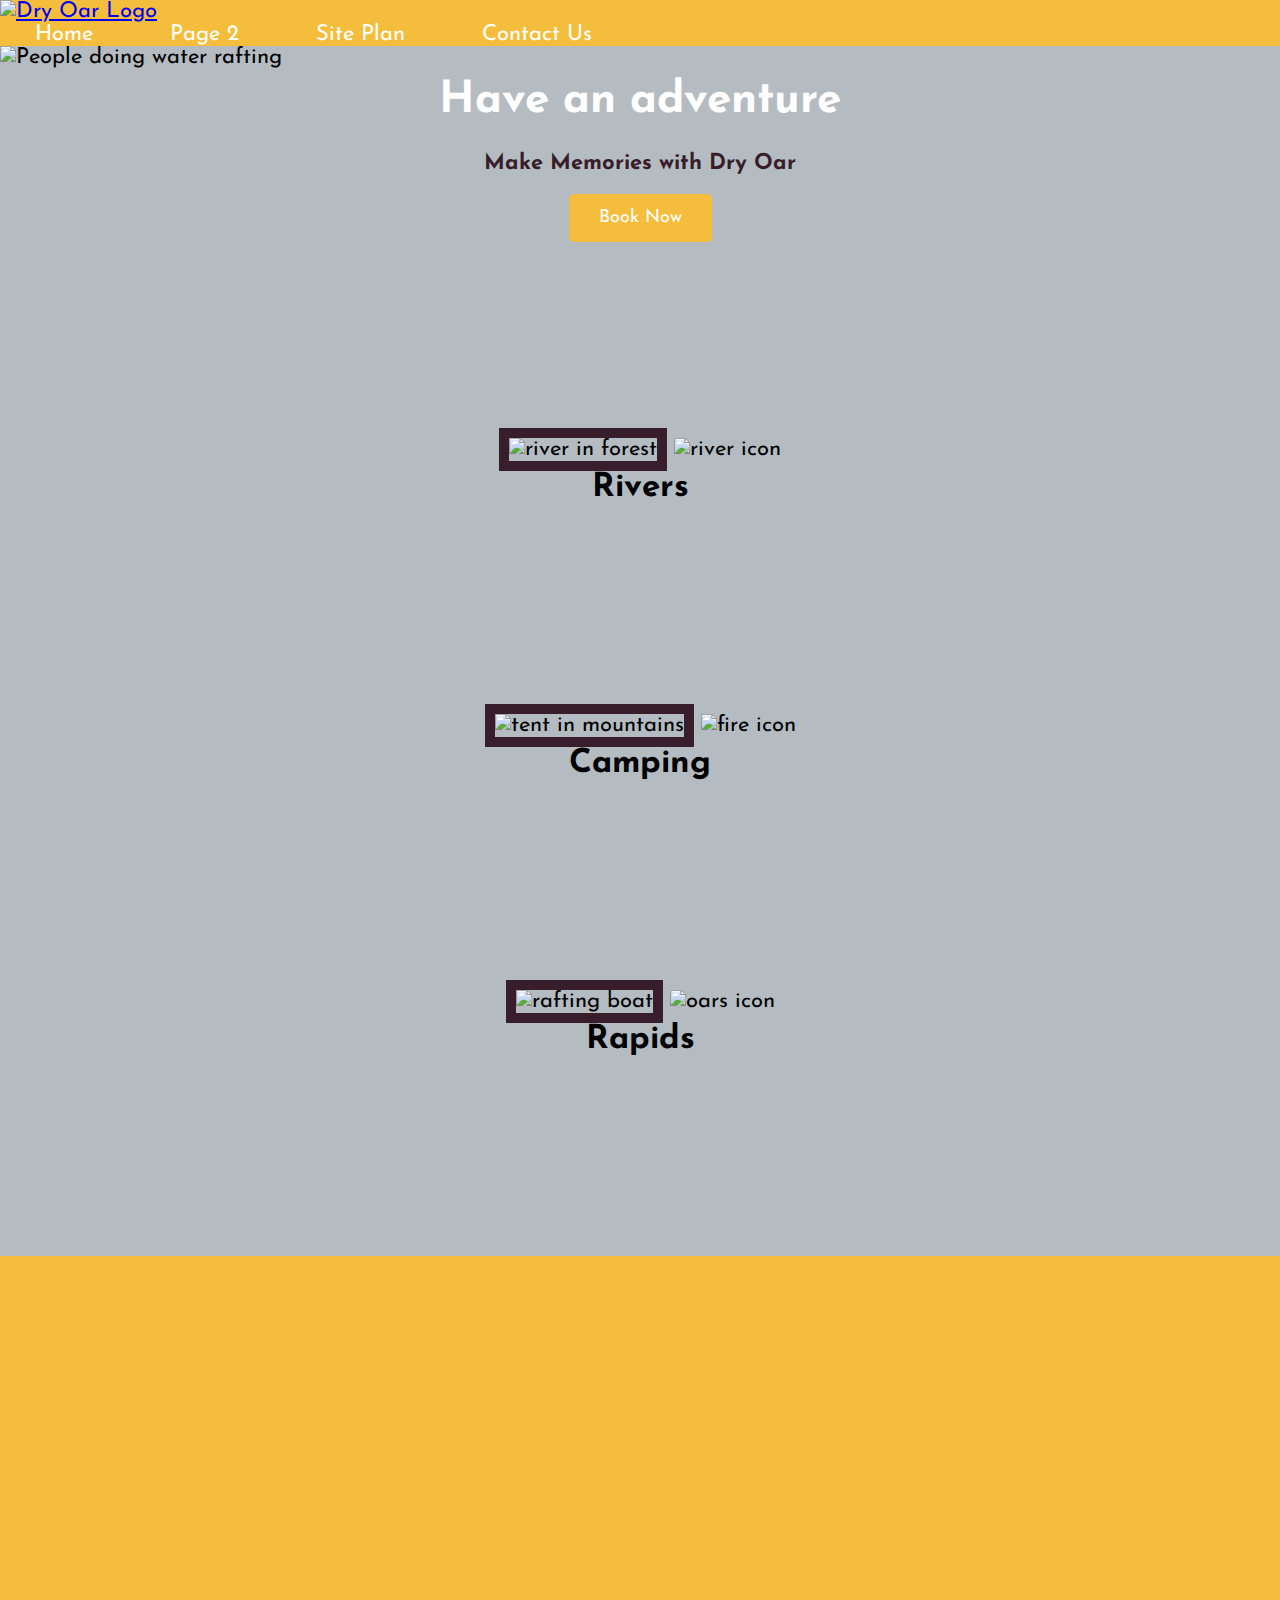
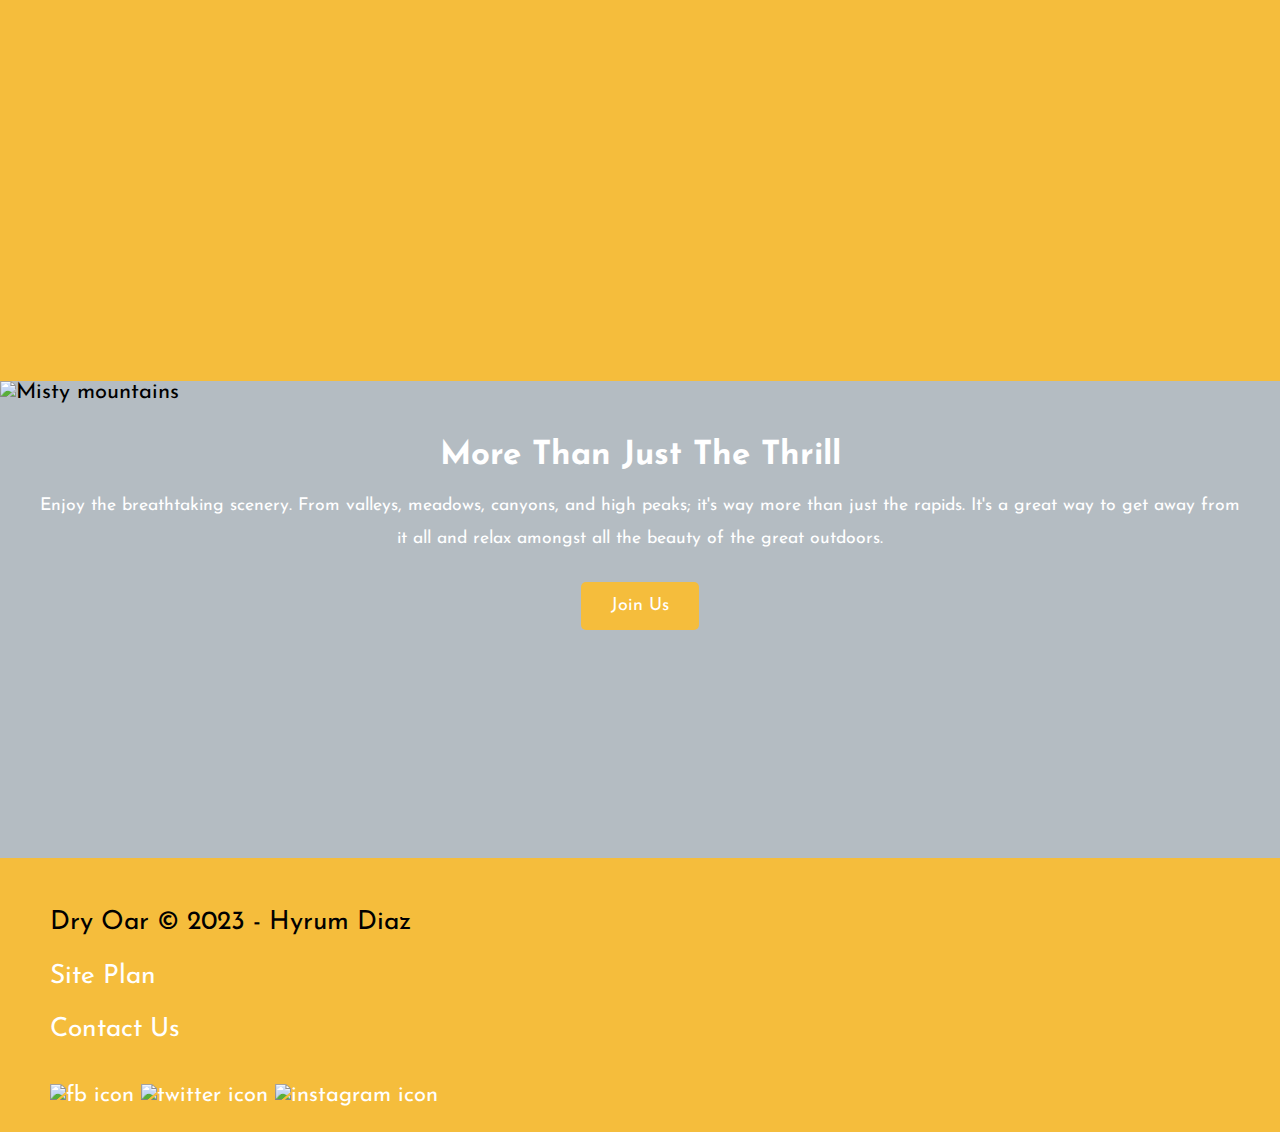
==== wwr/index.html @ 7c4d10f2 "Fonts and Spacing" ====
<!DOCTYPE html>
<html lang="en">
<head>
    <meta charset="UTF-8">
    <meta http-equiv="X-UA-Compatible" content="IE=edge">
    <meta name="viewport" content="width=device-width, initial-scale=1.0">
    <title>Whitewater Rafting a splash away</title>
    <link rel="stylesheet" href="styles/style.css">
</head>
<body>
    <div id="content">
        <header>
            <a id="logo_link" href="index.html">
                <img class= "logo" src="images/logo.png" alt="Dry Oar Logo" >
            </a>
            <nav>
                <a href="index.html">Home</a>
                <a href="#">Page 2 </a>
                <a href="site-plan-rafting.html">Site Plan</a>
                <a href="contact_us.html">Contact Us</a>
            </nav>
        </header>
        <div id="hero">
            <div id="hero-box">
                <img id="hero-img" src="images/hero.png" alt="People doing water rafting">
            </div>
            <section id="hero-msg">
                <h1 class = "home-title">Have an adventure</h1>
                <h4>Make Memories with Dry Oar </h4>
                <div class='button-box'>
                    <a class='book' href="contactus.html">Book Now</a>
                </div>
            </section>
        </div>
        <main class="home-grid">
            <section class="rivers-card">
                <img class="card-img" src="images/rivers.jpg" alt="river in forest">
                <img class="icon" src="images/river_icon.png" alt="river icon">
                <h2>Rivers</h2>
            </section>
            <section class="camping-card">
                <img class="card-img" src="images/camping.jpg" alt="tent in mountains">
                <img class="icon" src="images/fire_icon.png" alt="fire icon">
                <h2>Camping</h2>
            </section>
            <section class="rapids-card">
                <img class="card-img" src="images/rapids.jpg" alt="rafting boat">
                <img class="icon" src="images/oars.png" alt="oars icon">
                <h2>Rapids</h2>
            </section>
            <div id="background"></div>
            <img class="mountains" src="images/mountains.jpg" alt="Misty mountains">
            <section class="msg">
                <h2>More Than Just The Thrill</h2>
                <p>Enjoy the breathtaking scenery. From valleys, meadows, canyons, and high peaks; it's way more than just the rapids. It's a great way to get away from it all and relax amongst all the beauty of the great outdoors. </p>
                <a class='join' href="rivers.html">Join Us</a>
            
            </section>
        </main>
        <footer>
            <p>Dry Oar &copy; 2023 - Hyrum Diaz </p>
            <p><a href="site-plan-rafting.html">Site Plan</a></p>
            <p><a href="contactus.html">Contact Us</a></p>
            <div class="social">
                <a href="https://facebook.com">
                    <img src="images/facebook.png" alt="fb icon">
                </a>
                <a href="https://twitter.com">
                    <img src="images/twitter.png" alt="twitter icon">
                </a>
                <a href="https://instagram.com">
                    <img src="images/instagram.png" alt="instagram icon">
                </a>
            </div>
        </footer>
    </div>
</body>
</html>
---- wwr/styles/style.css ----
@import url('https://fonts.googleapis.com/css2?family=Dancing+Script:wght@600&family=Josefin+Sans:wght@300&display=swap');

#content {

    max-width: 1600px;
    margin: 0 auto;
    
}

nav a {
    text-align: center;
    color: white;
    text-decoration: none;
    padding: 35px;
}

#hero-msg h1, #hero-msg h4 {    
    text-align: center;
}

.button-box{
    text-align: center;
}

main section {
    text-align: center;
}

#background {
    height: 725px;
    background-color:#f5bd3c;
}

body{
    background-color:#b4bcc2;
    font-family: 'Josefin Sans', 'Helvetica', sans-serif;
    font-size: 22px;
    margin: 0;
    padding: 0;
}

h2 {
    margin: 0;
}

header{
    background-color:#f5bd3c;
}

nav a:hover{
    background-color:#f5bd3c;
    color: #381d2a;
    padding-top: 5px;

}

.book, .join{
    background-color:#f5bd3c;
    color:white;
    text-decoration: none;
    font-family: 'Josefin Sans', 'Helvetica', sans-serif;
    font-size: 18px;
    padding: 15px 30px;
    margin-top: 50px;
    border-radius: 5px;
}

.book:hover, .join:hover{
    background-color: white;
    color:#381d2a;
}

.msg{
    background-color:#b4bcc2;
    line-height: 1.5em;
    padding: 35px;

}
footer{
    background-color:#f5bd3c;
    padding: 25px 50px;
    margin-top: 200px;
}

.home-title {
    color: white;
    font-family: 'Josefin Sans', 'Helvetica', sans-serif;
    font-size: 2em;
    margin-top: 10px;
}

h4{
    color:#381d2a;
}

.msg h2{
    color: white;

}

.msg p{
    color: white;
    font-family: 'Josefin Sans', 'Helvetica', sans-serif;
    font-size: .8em;
    padding-bottom: 15px;

}

footer a{
    color:white;
    text-decoration: none;
}

footer a:hover{
    color:#381d2a;
}

footer p {
    font-size: 1.2em;
}

footer p a:hover {
    text-decoration: underline;
}   

.icon {
    width: 80px;
    padding-top: 10px;
}

.logo{
    width: 80px;
}

#hero-img{
    width: 100%;
}

#logo_link{
    padding-top: 5px;

}

footer .social img {
    padding-top: 15px;
}

.rivers-card, .camping-card, .rapids-card{
    margin: 200px 0;
}

.card-img {
    border: 10px solid #381d2a;
}
main section img {
    box-sizing: border-box;
}
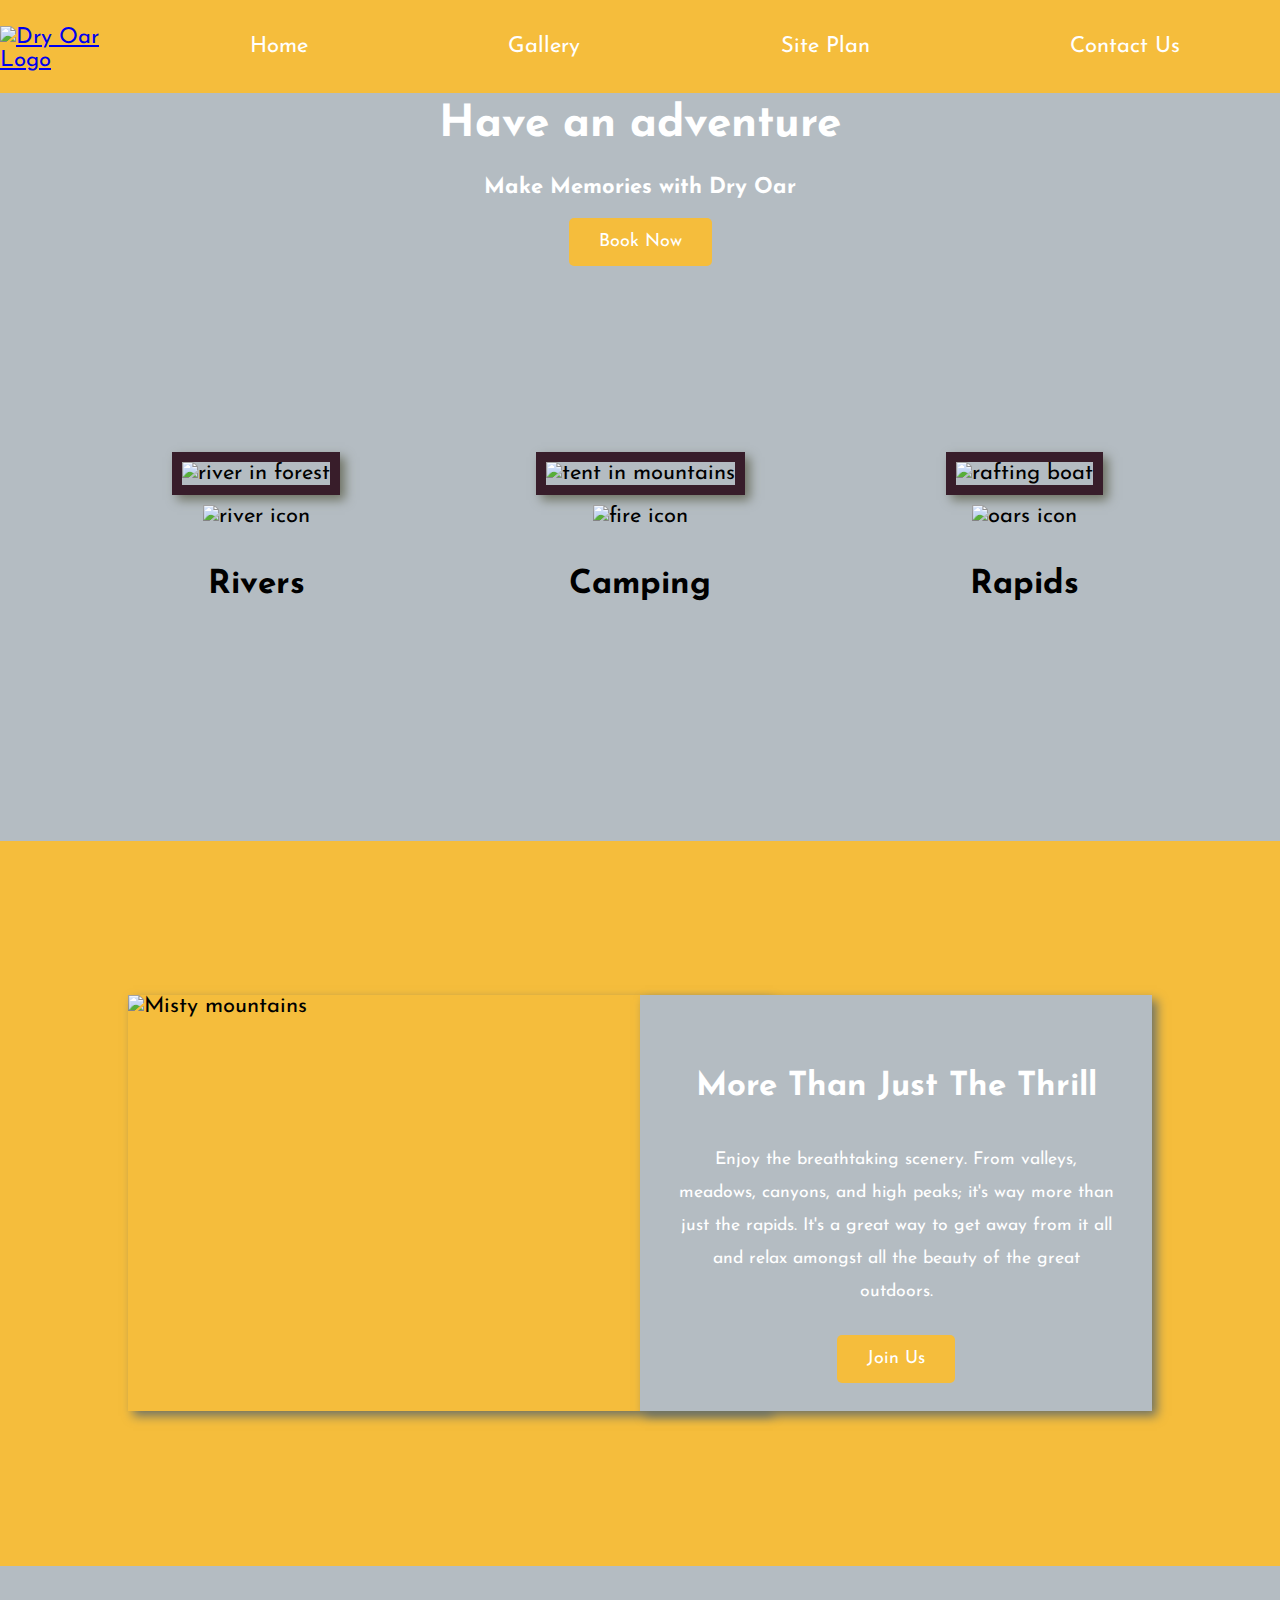
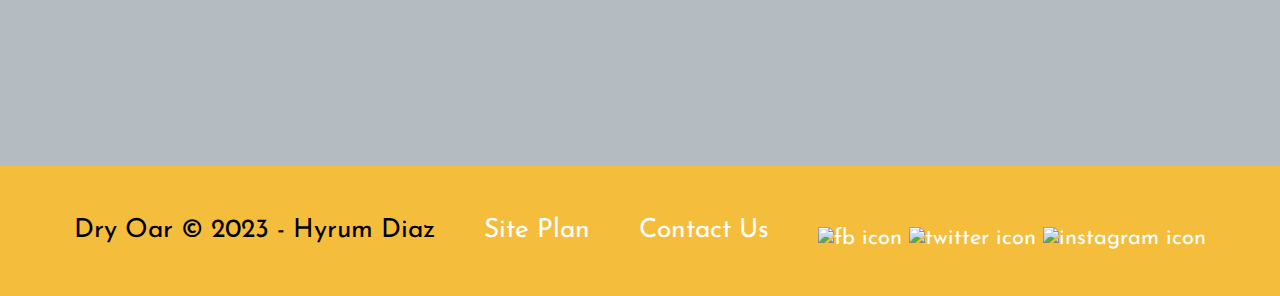
==== commit a54280f5: "gallery" ====
--- a/wwr/index.html
+++ b/wwr/index.html
@@ -15,7 +15,7 @@
             </a>
             <nav>
                 <a href="index.html">Home</a>
-                <a href="#">Page 2 </a>
+                <a href="rafting_gallery.html">Gallery </a>
                 <a href="site-plan-rafting.html">Site Plan</a>
                 <a href="contact_us.html">Contact Us</a>
             </nav>
--- a/wwr/styles/style.css
+++ b/wwr/styles/style.css
@@ -18,6 +18,16 @@
     text-align: center;
 }
 
+#hero-msg {
+    grid-column: 2/3;   
+    grid-row: 1/2;
+    margin-top: 100px;
+}
+
+#hero-msg h4 {
+    color: white;
+}
+
 .button-box{
     text-align: center;
 }
@@ -29,6 +39,9 @@
 #background {
     height: 725px;
     background-color:#f5bd3c;
+    grid-row: 4/9;
+    grid-column: 1/11;
+
 }
 
 body{
@@ -45,6 +58,8 @@
 
 header{
     background-color:#f5bd3c;
+    display: grid;
+    grid-template-columns: 150px auto;
 }
 
 nav a:hover{
@@ -52,6 +67,11 @@
     color: #381d2a;
     padding-top: 5px;
 
+}
+
+nav {
+    display: flex;
+    justify-content: space-around;
 }
 
 .book, .join{
@@ -74,12 +94,18 @@
     background-color:#b4bcc2;
     line-height: 1.5em;
     padding: 35px;
+    grid-row: 6/7;
+    grid-column: 6/10;
+    box-shadow: 5px 5px 10px #6f7364;
 
 }
 footer{
     background-color:#f5bd3c;
     padding: 25px 50px;
     margin-top: 200px;
+    display: flex;
+    justify-content: space-around;
+    align-items: center;
 }
 
 .home-title {
@@ -136,8 +162,22 @@
     width: 100%;
 }
 
+#hero {
+    display: grid;
+    grid-template-columns: 1fr 3fr 1fr;
+    margin-top: -100px;
+}
+
+#hero-box {
+    grid-column: 1/4;
+    grid-row: 1/3;
+    z-index: -1;
+}
+
 #logo_link{
     padding-top: 5px;
+    justify-self: center;
+    align-self: center;
 
 }
 
@@ -147,11 +187,239 @@
 
 .rivers-card, .camping-card, .rapids-card{
     margin: 200px 0;
+    
 }
 
 .card-img {
     border: 10px solid #381d2a;
-}
+    width: 100%;
+    transition: transform .5s;
+    box-shadow: 5px 5px 10px #6f7364;
+}
+
+.card-img:hover {
+    opacity: .6;
+    transform: scale(1.1);
+}
+
 main section img {
     box-sizing: border-box;
-}+}
+
+
+.home-grid{
+    display: grid;
+    grid-template-columns:  1fr 1fr 1fr 1fr 1fr 1fr 1fr 1fr 1fr 1fr;
+    
+}
+
+.rivers-card{
+    grid-row: 2/3;
+    grid-column: 2/4;
+}
+
+.camping-card{
+    grid-row: 2/3;
+    grid-column: 5/7;
+}
+
+.rapids-card{
+    grid-row: 2/3;
+    grid-column: 8/10;
+}
+
+
+.mountains{
+    width: 100%;
+    grid-row: 5/8;
+    grid-column: 2/7;
+    box-shadow: 5px 5px 10px #6f7364;
+}
+
+
+/* Gallery sub-page */
+
+.container {
+    display: grid;
+    place-items: center;
+  }
+  
+  .gallery {
+    display: grid;
+    grid-template-columns: repeat(3, 1fr);
+    grid-auto-rows: minmax(100px, auto);
+    gap: 20px;
+  }
+  
+  .gallery img {
+    width: 100%;
+    height: 100%;
+    object-fit: cover;
+    border-radius: 10px;
+    box-shadow: 0px 2px 4px rgba(0, 0, 0, 0.3);
+    transition: transform 0.3s ease-in-out;
+  }
+  
+  .gallery img:hover {
+    transform: scale(1.1);
+    box-shadow: 0px 2px 6px rgba(0, 0, 0, 0.5);
+  }
+
+  h2 {
+    text-align: center;
+    margin-top: 40px;
+    margin-bottom: 40px;
+    
+  }
+
+/* Reviews */
+.reviews {
+    margin-top: 40px;
+    display: grid;
+    grid-template-columns: 1fr;
+    gap: 20px;
+  }
+  
+  .review {
+    background-color: #f2f2f2;
+    padding: 20px;
+    border-radius: 10px;
+    box-shadow: 0px 2px 4px rgba(0, 0, 0, 0.3);
+  }
+  
+  .review h3 {
+    margin-bottom: 10px;
+  }
+  
+  .review p.stars {
+    font-size: 20px;
+    margin: 0 0 10px 0;
+  }
+  
+  .review p.stars::before {
+    content: "★";
+  }
+  
+  .review p.stars:not(:last-child)::after {
+    content: "★";
+    margin-left: 5px;
+  }
+  
+  .review p.stars::after {
+    content: "★★★★★";
+    color: #f2f2f2;
+  }
+
+
+/* Contact us sub-page */
+
+form {
+    /* Center the form on the page */
+    margin: 0 auto;
+    width: 400px;
+    /* Form outline */
+    padding: 1em;
+    border: 1px solid #ccc;
+    border-radius: 1em;
+  }
+  
+  ul {
+    list-style: none;
+    padding: 0;
+    margin: 0;
+  }
+  
+  form li + li {
+    margin-top: 1em;
+  }
+  
+  label {
+    /* Uniform size & alignment */
+    display: inline-block;
+    width: 90px;
+    text-align: right;
+  }
+  
+  input,
+  textarea {
+    /* To make sure that all text fields have the same font settings
+       By default, textareas have a monospace font */
+    font: 1em sans-serif;
+  
+    /* Uniform text field size */
+    width: 300px;
+    box-sizing: border-box;
+  
+    /* Match form field borders */
+    border: 1px solid #999;
+  }
+  
+  input:focus,
+  textarea:focus {
+    /* Additional highlight for focused elements */
+    border-color: #000;
+  }
+  
+  textarea {
+    /* Align multiline text fields with their labels */
+    vertical-align: top;
+  
+    /* Provide space to type some text */
+    height: 5em;
+  }
+  
+  .button {
+    /* Align buttons with the text fields */
+    padding-left: 90px; /* same size as the label elements */
+  }
+  
+  button {
+    /* This extra margin represent roughly the same space as the space
+       between the labels and their text fields */
+    margin-left: 0.5em;
+  }
+
+
+
+@media screen and (max-width: 900px) {
+    #hero, .home-grid {
+        display: block;
+        height: auto;
+    }
+    nav, footer {
+        flex-direction: column;
+    }
+    nav a {
+        display: block;
+        padding: 15px;
+    }
+    #hero {
+        margin-top: 0;
+    }
+    #hero-msg {
+        margin-top: 0;
+    }
+    #hero-msg h4 {
+        display: none;
+    }
+    .home-title {
+        font-size: 25px;
+        color: #6f7364;
+    }
+    .rivers-card, .camping-card, .rapids-card { 
+        margin: 50px auto;
+        width: 60%;
+    }
+    #background {
+        display: none;
+    }
+    .mountains, .msg {
+        width: 80%;
+        display: block;
+        margin: 0 auto;
+    }
+    footer {
+        margin-top: 25px;
+    }
+}
+
